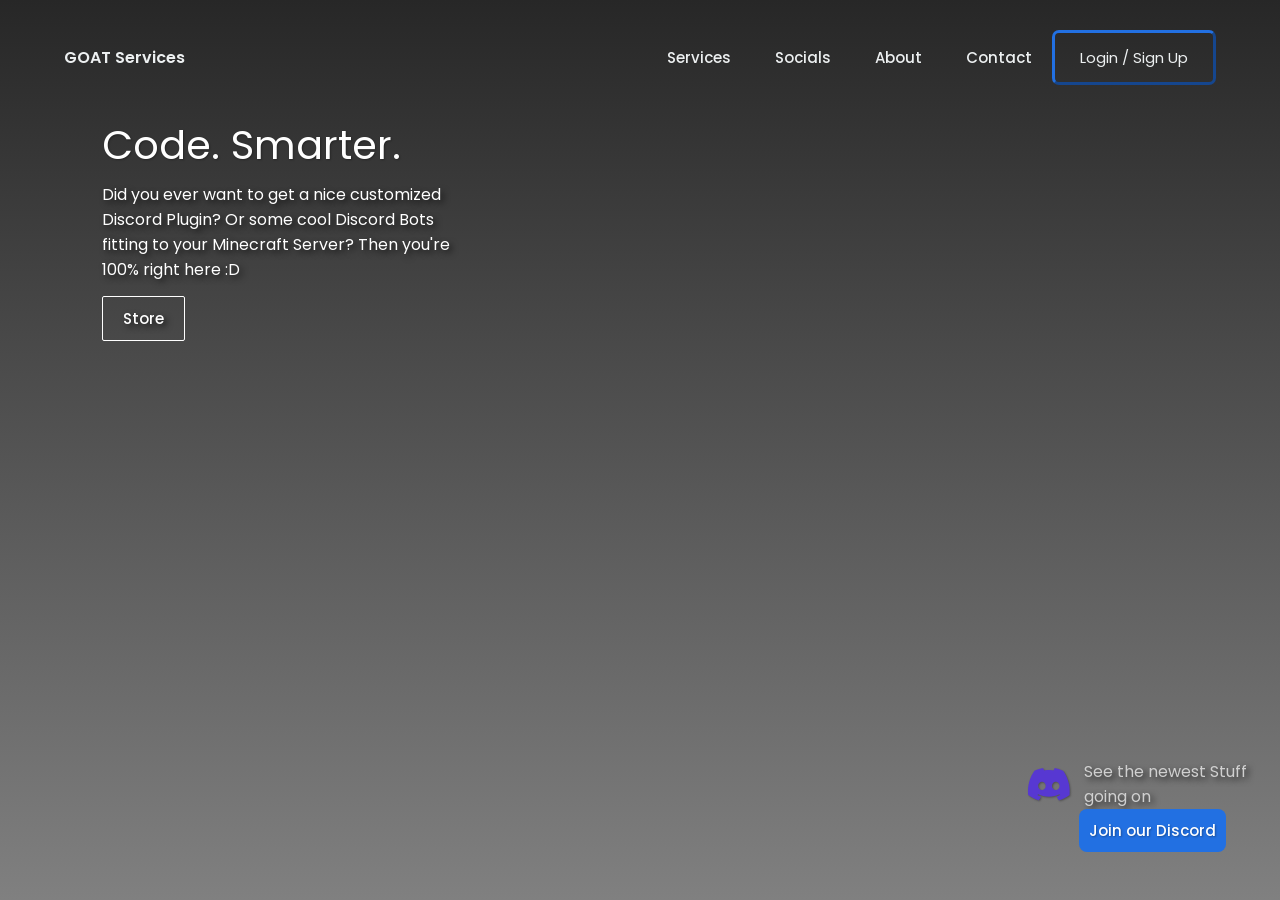
==== index.html @ d061db95 "schreibfehler" ====
<!DOCTYPE html>
<html lang="en">
<head>
    <meta charset="UTF-8">
    <meta name="viewport" content="width=device-width, initial-scale=1.0">
    <title>Goat Services</title>

    <link rel="icon" href="assets/services.png">

    <link rel="stylesheet" href="css/style.css">
    <link rel="stylesheet" href="css/navbar.css">
    <link rel="stylesheet" href="css/buttons.css">
    <link href='https://unpkg.com/boxicons@2.1.4/css/boxicons.min.css' rel='stylesheet'>
    <script src="scripts/main.js"></script>
    <script src="scripts/dropdown.js"></script>
</head>
<body>
    <section id="top-section">
        <header>
            <!-- <img class="logo" src="img/logo.svg" alt="logo"> -->
            <p class="logo">GOAT Services</p>
            <nav>
                <ul class="nav__links">
                    <li><a href="#">Services</a></li>
                    <li><a href="#">Socials</a></li>
                    <li><a href="#">About</a></li>
                    <li><a href="#">Contact</a></li>
                </ul>
            </nav>
            <button onclick="window.location.href='/dashboard/login.php'" >
                Login / Sign Up
            </button>
            
        </header>
        <div class="infotext-top">
            <h1>Code. Smarter.</h1>
            <div class="infotext-p">
                <p>Did you ever want to get a nice customized Discord Plugin? Or some cool Discord Bots fitting to your Minecraft Server? Then you're 100% right here :D</p>    
            </div>
            <a href="" class="shop-btn">Store</a>
    </div>
</section>
    <section id="bottom-section">
        <div class="bottom-housing">
            <div class="dc-box">
                <i class='bx bxl-discord-alt' id="dc-logo"></i>
                <p class="dc-p">See the newest Stuff going on</p>
            </div>
            <a href="https://goat-services.de/discord" class="dc-btn">Join our Discord</a>
        </div>
    </section>
</body>
</html>
---- css/style.css ----
@import url('https://fonts.googleapis.com/css2?family=Poppins:ital,wght@0,100;0,200;0,300;0,400;0,500;0,600;0,700;0,800;0,900;1,100;1,200;1,300;1,400;1,500;1,600;1,700;1,800;1,900&display=swap');

* {
    font-family: 'Poppins';
    box-sizing: border-box;
    margin: 0;
    padding: 0;
    list-style: none;
}

body {
    background: linear-gradient(to bottom, #272727, #808080); /* Grau zu helleres Grau Verlauf */
    background-color: #808080;
    background-size: 100% 100vh; /* Die Größe des Hintergrunds auf 100% der Breite und 100vh der Höhe setzen */
    background-repeat: no-repeat; /* Verhindert das Wiederholen des Hintergrunds */
}


#top-section {
    width: 100%;
    height: 900px;
}

.infotext-top {
    color: #fff;
    display: flex;
    flex-direction: column;
    align-items: flex-start;
    width: 28%;
    margin-left: 8%;
    text-shadow: 3px 3px 6px rgba(0, 0, 0, 0.7);
}

.infotext-p {
    padding-top: 2%;
    font-size: 16px;
    text-shadow: 3px 3px 6px rgba(0, 0, 0, 0.7);
}

.shop-btn {
    margin-top: 4%;
    display: inline-block; 
    padding: 10px 20px; 
    border: 1px solid white; 
    color: white; 
    text-decoration: none;
    background-color: transparent; 
    border-radius: 2px; 
    text-align: center; 
    transition: background-color 0.3s, color 0.3s;
}

.shop-btn:hover {
    background-color: #d0d0d0;
    border: 1px solid #d0d0d0; 
    color: black; 
}

h1 {
    font-size: 40px;
    font-weight: 400;
    text-shadow: 1px 1px 2px rgba(0, 0, 0, 0.3);
}

.profile-btn-normal {
    padding: 20px;
    color: #24252A;
    background-color: #fff;
    border-radius: 30px;
    cursor: pointer; /* Fügt den Cursor hinzu, um anzuzeigen, dass es sich um einen klickbaren Link handelt */
}

.dropdown {
    margin-top: 4vh;
    display: none; /* Anfangs ausgeblendet */
}

.sign-up {
    padding-bottom: 3vh;
}

.dc-box {
    margin-top: -190px;
    display: flex;
    align-items: center;
}

.dc-p {
    color: #d0d0d0;
    padding-left: 10px;
    text-shadow: 3px 3px 6px rgba(0, 0, 0, 0.7);
}

#dc-logo {
    color: #5738d2;
    font-size: 50px;
    text-shadow: 1px 1px 2px rgba(0, 0, 0, 0.3);
}

#bottom-section {
    display: flex;
    margin-left: 80%;
    align-items: center;
}

.dc-btn {
    border: none;
    text-decoration: none;
    color: #fff;
    background-color: #2270E2;
    padding: 10px;
    border-radius: 8px;
    text-shadow: 1px 1px 2px rgba(0, 0, 0, 0.3);
}

.dc-btn:hover {
    background-color: #2270C2;
}

.bottom-housing {
    display: flex;
    flex-direction: column;
    justify-content: center;
    align-items: center;
}
---- css/navbar.css ----
/* NAVBAR SECTION; DO NOT TOUCH!! */
li, a, button{
    font-weight: 500;
    font-size: 15px;
    color: #edf0f1;
    text-decoration: none;
}
header{
    display: flex;
    justify-content: flex-end;
    align-items: center;
    padding: 30px 5%;
}
.logo{
    cursor: pointer;
    margin-right: auto;
    font-weight: 600;
    color: #edf0f1;
}
.nav__links {
    list-style: none;
}
.nav__links li{
    display: inline-block;
    padding: 0px 20px;
}

.nav__links li a{
    position: relative; /* Position relativ für die Pseudo-Elemente */
    transition: all 0.25s ease-in 0s;
}

.nav__links li a::after {
    content: ''; 
    position: absolute;
    bottom: -5px; /* Abstand zwischen Text und Unterstrich */
    left: 0;
    height: 2px;
    width: 0%;
    background-color: #2270E2;
    transition: all 0.25s ease; /* Änderung der Breite animieren */
    opacity: 0; /* Anfangs unsichtbar machen */
}

.nav__links li a:hover::after {
    width: 100%;
    opacity: 1; /* Auf volle Sichtbarkeit ändern */
}

.button{
    padding: 13px 25px;
    font-weight: 400;
    background-color: #2270E2;
    border: none;
    border-radius: 10px;
    cursor: pointer;
    transition: all 0.4s ease 0s;
}
button{
    padding: 13px 25px;
    font-weight: 400;
    background-color: transparent;
    border-width: 3px;
    border-color: #2270E2;
    border-radius: 7px;
    cursor: pointer;
    transition: all 0.4s ease 0s; 
}
button:hover{
    background-color: #1c1c1c;
        border-color: #2270c9;
}
---- css/buttons.css ----
@import url('https://fonts.googleapis.com/css2?family=Poppins:ital,wght@0,100;0,200;0,300;0,400;0,500;0,600;0,700;0,800;0,900;1,100;1,200;1,300;1,400;1,500;1,600;1,700;1,800;1,900&display=swap');
*{
    font-family: 'Poppins';
}
#basic-btns{
    margin-top: 100px;
    background-color: #9b279b;
    width: 100%;
    height: 300px;
}
#rounded-btns{
    background-color: #9b279b;
    width: 100%;
    height: 300px;
}
#round-btns{
    background-color: #9b279b;
    width: 100%;
    height: 300px;
}
.basic-btn-grey{
    border: none;
    text-decoration: none;
    color: #ffff;
    background-color: #272727;
    padding: 10px;
    transition: all ease-in 0.3s;
}
.basic-btn-grey:hover{
    background-color: #3b3b3b;
}
.basic-btn-white{
    border: none;
    text-decoration: none;
    color: #272727;
    background-color: #fff;
    padding: 10px;
    transition: all ease-in 0.3s;
}
.basic-btn-white:hover{
    background-color: #a3a3a3;
}
.basic-btn-blue{
    border: none;
    text-decoration: none;
    color: #fff;
    background-color: #15bee0;
    padding: 10px;
}
.basic-btn-red{
    border: none;
    text-decoration: none;
    color: #ffff;
    background-color: #ff0000;
    padding: 10px;
}


.rounded-btn-grey{
    border: none;
    text-decoration: none;
    color: #ffff;
    background-color: #272727;
    padding: 10px;
    border-radius: 10px;
    transition: all ease-in 0.3s;
}
.rounded-btn-grey:hover{
    background-color: #3b3b3b;
}
.rounded-btn-white{
    border: none;
    text-decoration: none;
    color: #272727;
    background-color: #fff;
    padding: 10px;
    border-radius: 10px;
    transition: all ease-in 0.3s;
}
.rounded-btn-white:hover{
    background-color: #acacac;
}
.rounded-btn-blue{
    border: none;
    text-decoration: none;
    color: #fff;
    background-color: #15bee0;
    padding: 10px;
    border-radius: 10px;
}
.rounded-btn-red{
    border: none;
    text-decoration: none;
    color: #ffff;
    background-color: #ff0000;
    padding: 10px;
    border-radius: 10px; 
}


.round-btn-grey{
    border: none;
    text-decoration: none;
    color: #ffff;
    background-color: #272727;
    padding: 10px;
    border-radius: 25px;
}
.round-btn-white{
    border: none;
    text-decoration: none;
    color: #272727;
    background-color: #fff;
    padding: 10px;
    border-radius: 25px;
}
.round-btn-blue{
    border: none;
    text-decoration: none;
    color: #fff;
    background-color: #15bee0;
    padding: 10px;
    border-radius: 25px;
}
.round-btn-red{
    border: none;
    text-decoration: none;
    color: #ffff;
    background-color: #ff0000;
    padding: 10px;
    border-radius: 25px; 
}
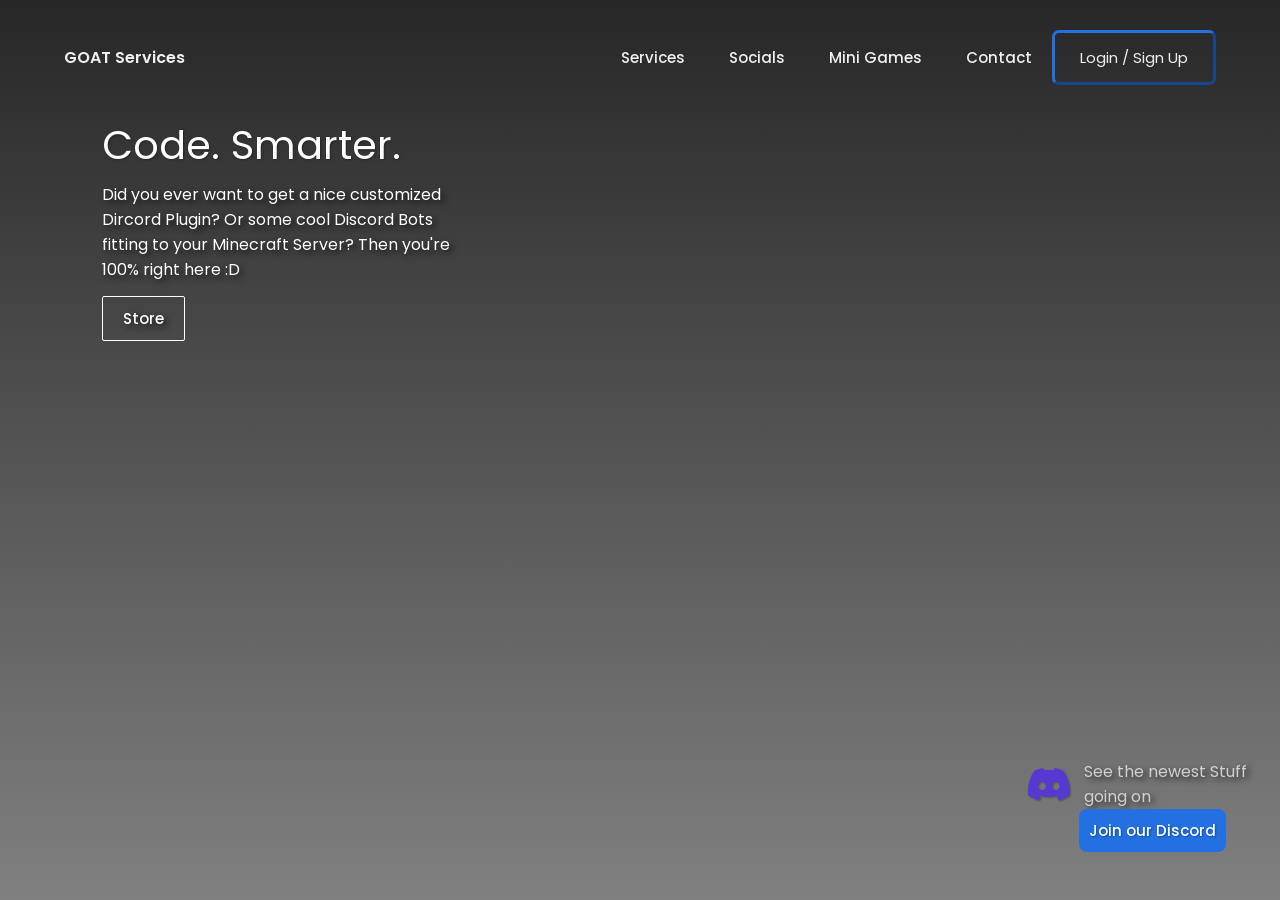
==== commit fc6019ab: "Index Changes, Contact Page, Navbar Changes, 404 Page" ====
--- a/index.html
+++ b/index.html
@@ -23,7 +23,7 @@
                 <ul class="nav__links">
                     <li><a href="#">Services</a></li>
                     <li><a href="#">Socials</a></li>
-                    <li><a href="#">About</a></li>
+                    <li><a href="/games">Mini Games</a></li>
                     <li><a href="#">Contact</a></li>
                 </ul>
             </nav>
@@ -35,7 +35,7 @@
         <div class="infotext-top">
             <h1>Code. Smarter.</h1>
             <div class="infotext-p">
-                <p>Did you ever want to get a nice customized Discord Plugin? Or some cool Discord Bots fitting to your Minecraft Server? Then you're 100% right here :D</p>    
+                <p>Did you ever want to get a nice customized Dircord Plugin? Or some cool Discord Bots fitting to your Minecraft Server? Then you're 100% right here :D</p>    
             </div>
             <a href="" class="shop-btn">Store</a>
     </div>
--- a/css/navbar.css
+++ b/css/navbar.css
@@ -1,9 +1,11 @@
+@import url('https://fonts.googleapis.com/css2?family=Poppins:ital,wght@0,100;0,200;0,300;0,400;0,500;0,600;0,700;0,800;0,900;1,100;1,200;1,300;1,400;1,500;1,600;1,700;1,800;1,900&display=swap');
 /* NAVBAR SECTION; DO NOT TOUCH!! */
 li, a, button{
     font-weight: 500;
     font-size: 15px;
     color: #edf0f1;
     text-decoration: none;
+    font-family: 'Poppins';
 }
 header{
     display: flex;
@@ -16,6 +18,7 @@
     margin-right: auto;
     font-weight: 600;
     color: #edf0f1;
+    font-family: 'Poppins';
 }
 .nav__links {
     list-style: none;
@@ -69,4 +72,7 @@
 button:hover{
     background-color: #1c1c1c;
         border-color: #2270c9;
+}
+.current{
+    color: #2270E2;
 }
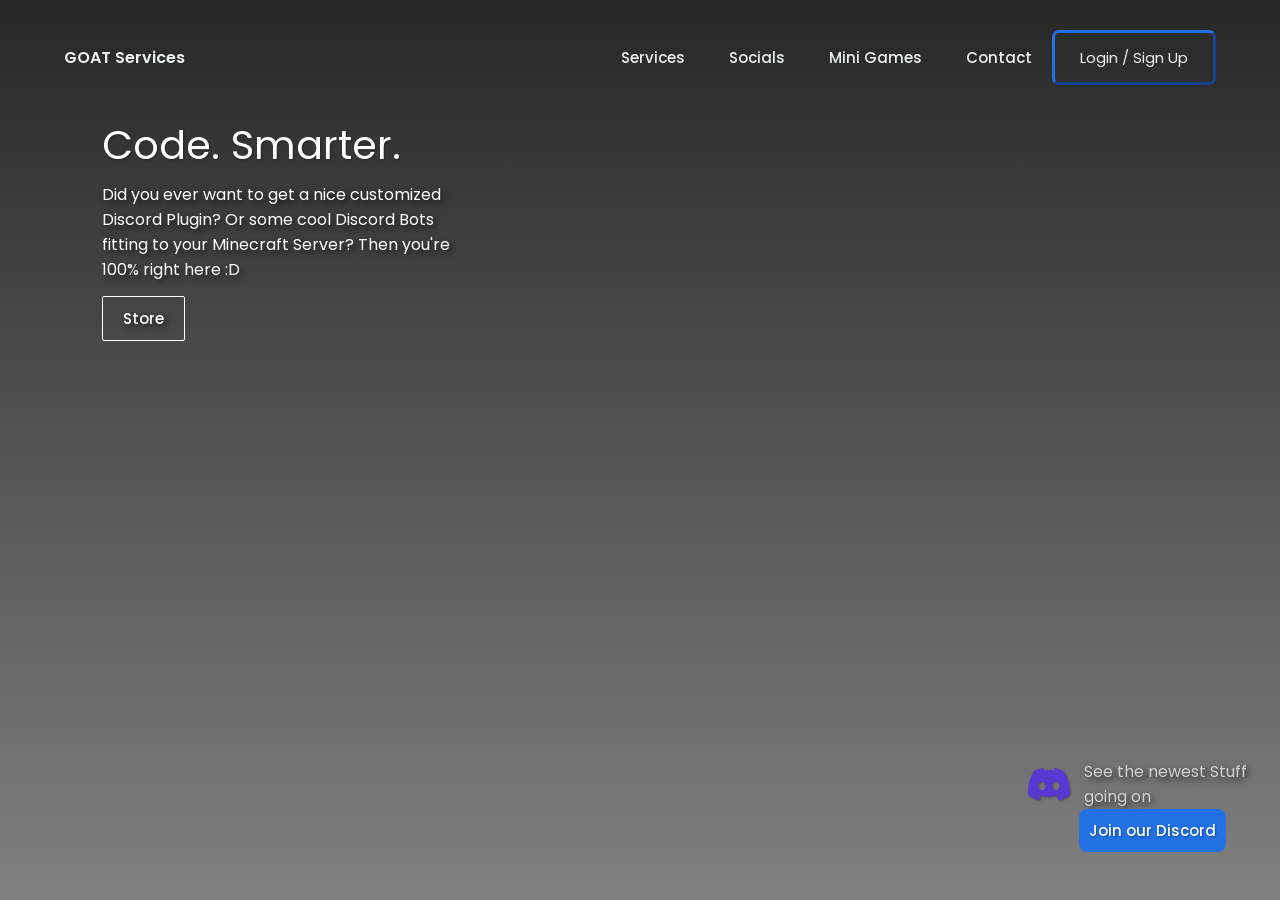
==== commit 72bd36bd: "Merge branch 'main' of https://github.com/Bl4ckye/GS-Website" ====
--- a/index.html
+++ b/index.html
@@ -35,7 +35,7 @@
         <div class="infotext-top">
             <h1>Code. Smarter.</h1>
             <div class="infotext-p">
-                <p>Did you ever want to get a nice customized Dircord Plugin? Or some cool Discord Bots fitting to your Minecraft Server? Then you're 100% right here :D</p>    
+                <p>Did you ever want to get a nice customized Discord Plugin? Or some cool Discord Bots fitting to your Minecraft Server? Then you're 100% right here :D</p>    
             </div>
             <a href="" class="shop-btn">Store</a>
     </div>
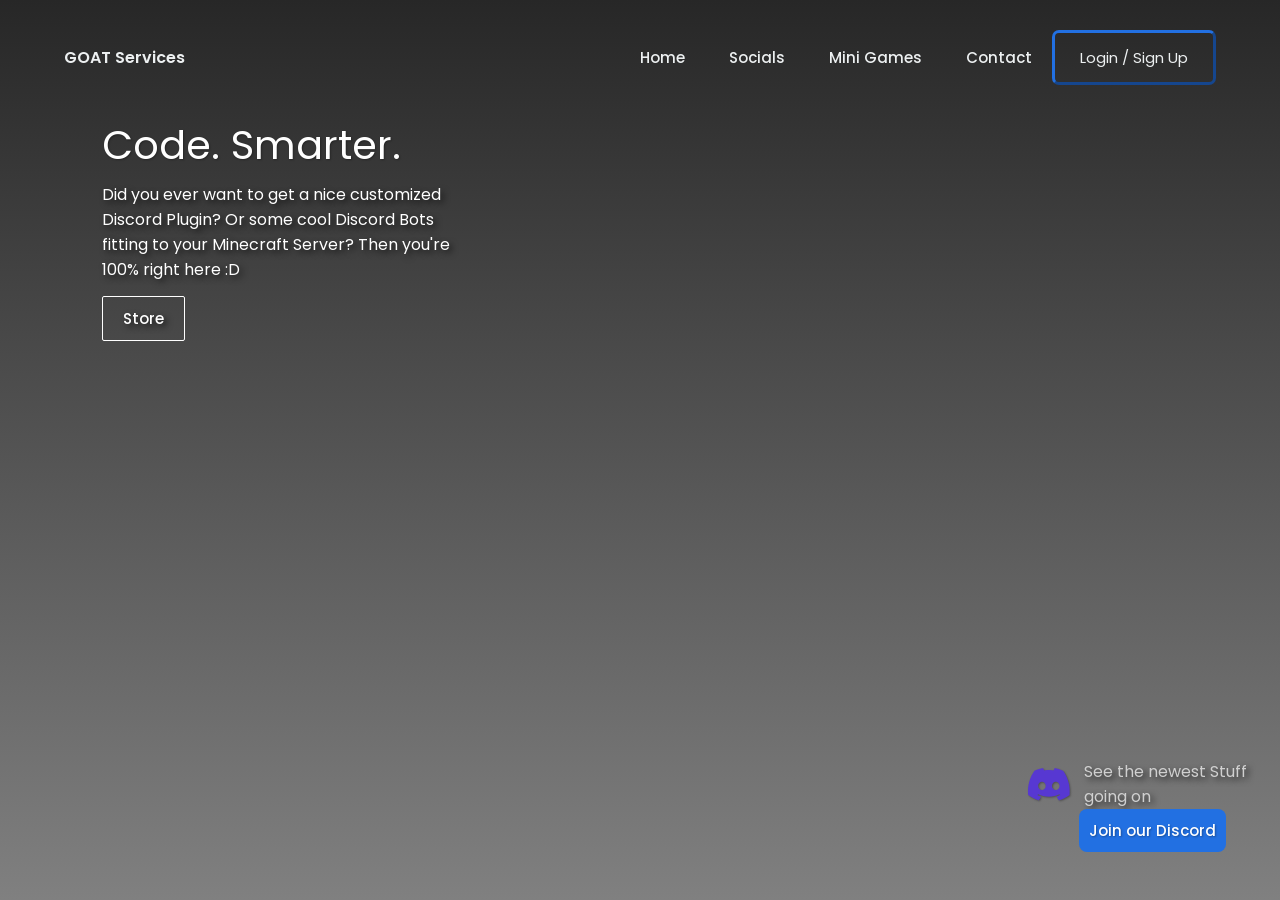
==== commit 996cfb7a: "Navbar Changes" ====
--- a/index.html
+++ b/index.html
@@ -21,10 +21,10 @@
             <p class="logo">GOAT Services</p>
             <nav>
                 <ul class="nav__links">
-                    <li><a href="#">Services</a></li>
-                    <li><a href="#">Socials</a></li>
+                    <li><a href="index.html">Home</a></li>
+                    <li><a href="socials.html">Socials</a></li>
                     <li><a href="/games">Mini Games</a></li>
-                    <li><a href="#">Contact</a></li>
+                    <li><a href="contact.html">Contact</a></li>
                 </ul>
             </nav>
             <button onclick="window.location.href='/dashboard/login.php'" >
@@ -37,7 +37,7 @@
             <div class="infotext-p">
                 <p>Did you ever want to get a nice customized Discord Plugin? Or some cool Discord Bots fitting to your Minecraft Server? Then you're 100% right here :D</p>    
             </div>
-            <a href="" class="shop-btn">Store</a>
+            <a href="store/index.html" class="shop-btn">Store</a>
     </div>
 </section>
     <section id="bottom-section">
